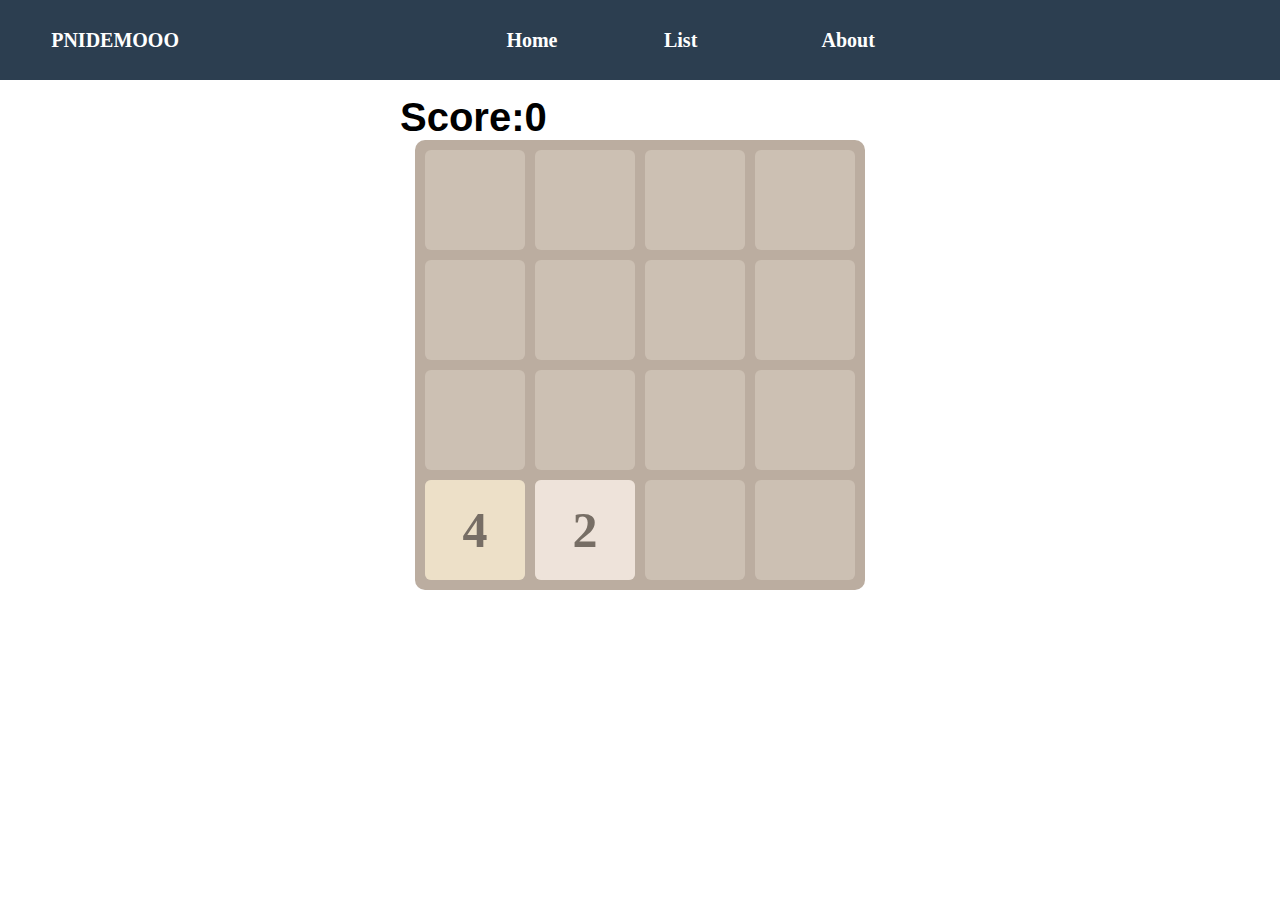
==== 2048/2048.html @ 6bf2aabd "game" ====
<!doctype html>
<html>
<head>
    <meta charset="utf-8">
    <title>2048</title>
    <link rel="stylesheet" href="2048.css">
    <link rel="stylesheet" href="../style.css">
</head>
<body>
<div class="nav">
    <a href="" class="navLink brand">PNIDEMOOO</a>
    <a href="" class="navLink">Home</a>
    <a href="" target="_blank" class="navLink">List</a>
    <a href="" target="_blank" class="navLink">About</a>
</div>
<div class="mainContent">
    <p>Score:<span id="score"></span></p>
    <div id="gridPanel">
        <!--背景单元格-->
        <div id="g00" class="grid"></div>
        <div id="g01" class="grid"></div>
        <div id="g02" class="grid"></div>
        <div id="g03" class="grid"></div>

        <div id="g10" class="grid"></div>
        <div id="g11" class="grid"></div>
        <div id="g12" class="grid"></div>
        <div id="g13" class="grid"></div>

        <div id="g20" class="grid"></div>
        <div id="g21" class="grid"></div>
        <div id="g22" class="grid"></div>
        <div id="g23" class="grid"></div>

        <div id="g30" class="grid"></div>
        <div id="g31" class="grid"></div>
        <div id="g32" class="grid"></div>
        <div id="g33" class="grid"></div>

        <!--前景单元格-->
        <div id="c00" class="cell n2">2</div>
        <div id="c01" class="cell n4">4</div>
        <div id="c02" class="cell n8">8</div>
        <div id="c03" class="cell n16">16</div>

        <div id="c10" class="cell n32">32</div>
        <div id="c11" class="cell n64">64</div>
        <div id="c12" class="cell n128">128</div>
        <div id="c13" class="cell n256">256</div>

        <div id="c20" class="cell n512">512</div>
        <div id="c21" class="cell n1024">1024</div>
        <div id="c22" class="cell n2048">2048</div>
        <div id="c23" class="cell n4096">4096</div>

        <div id="c30" class="cell n8192">8192</div>
        <div id="c31" class="cell"></div>
        <div id="c32" class="cell"></div>
        <div id="c33" class="cell"></div>
    </div>

    <!--Game Over!界面-->
    <div id="gameOver">
        <div><!--灰色半透明北景--></div>
        <!--前景小窗-->
        <p>Game Over!<br/>
            Score:<span id="finalScore"></span><br/>
            <a class="button" id="restart" style="font-size:30px;" onclick="game.start()">爱心 Try again!</a>
        </p>
    </div>
</div>

<script src="2048.js"></script>
</body>

</html>
---- 2048/2048.css ----
#gridPanel {
    width: 450px;
    height: 450px;
    margin: 0 auto;
    background-color: #bbada0;
    border-radius: 10px;
    position: relative;
}

.grid, .cell {
    width: 100px;
    height: 100px;
    border-radius: 6px;
}

.grid {
    float: left;
    margin: 10px 0 0 10px;
    background-color: #ccc0b3;
}

.cell {
    text-align: center;
    line-height: 100px;
    color: #776e65;
    font-size: 50px;
    font-family: 微软雅黑;
    font-weight: 700;
    position: absolute;
}

/*每一行拥有同样的top
  每一列拥有同样的left*/
#c00, #c01, #c02, #c03 {
    top: 10px;
}

#c00, #c10, #c20, #c30 {
    left: 10px;
}

#c10, #c11, #c12, #c13 {
    top: 120px;
}

#c01, #c11, #c21, #c31 {
    left: 120px;
}

#c20, #c21, #c22, #c23 {
    top: 230px;
}

#c02, #c12, #c22, #c32 {
    left: 230px;
}

#c30, #c31, #c32, #c33 {
    top: 340px;
}

#c03, #c13, #c23, #c33 {
    left: 340px;
}

.n2 {
    background-color: #eee3da;
}

.n4 {
    background-color: #ede0c8;
}

.n8 {
    background-color: #f2b179;
}

.n16 {
    background-color: #f59563;
}

.n32 {
    background-color: #f67c5f;
}

.n64 {
    background-color: #f65e3b;
}

.n128 {
    background-color: #edcf72;
    font-size: 40px;
}

.n256 {
    background-color: #edcc61;
    font-size: 40px;
}

.n512 {
    background-color: #9c0;
    font-size: 40px;
}

.n1024 {
    background-color: #33b5e5;
    font-size: 35px;
}

.n2048 {
    background-color: #09c;
    font-size: 35px;
}

.n4096 {
    background-color: #a6c;
    font-size: 35px;
}

.n8192 {
    background-color: #93c;
    font-size: 35px;
}

.n8, .n16, .n32, .n64, .n128, .n256, .n512, .n1024, .n2048, .n4096, .n8192 {
    color: #fff;
}

.n1024, .n2048, .n4096, .n8192 {
    font-size: 40px;
}

/*显示分数的p元素*/
p {
    width: 480px;
    margin: 0 auto;
    font-family: Arial;
    font-weight: bold;
    font-size: 40px;
    padding-top: 15px;
}

/*game over界面样式*/
#gameOver {
    width: 100%;
    height: 100%;;
    position: absolute;
    top: 0px;
    left: 0px;
    display: none;
}

#gameOver div {
    width: 100%;
    height: 100%;
    background-color: #555;
    opacity: 0.5;
}

#gameOver p {
    position: absolute;
    border-radius: 10px;
    top: 200px;
    left: 40%;
    width: 300px;
    height: 200px;
    border: 1px solid #edcf72;
    line-height: 1.6em;
    text-align: center;
    background-color: #fff;
}

.button {
    padding: 10px;
    background-color: #9f8d77;
    border-radius: 6px;
    color: #fff;
    cursor: pointer;
}
---- style.css ----
body {
    padding: 0;
    margin: 0;
    font-family: 微软雅黑;
}

a {
    text-decoration: none;
}

a:hover {
    cursor: pointer;
    text-decoration: none;
}

a.active {
    text-decoration: none;
}

.title {
    background-color: rgb(36, 41, 46);
    color: white;
    height: 50px;
    line-height: 50px;
}

#blogName {
    margin-left: 50px;
    color: white;
}

.nav {
    background-color: #2c3e50;
    height: 80px;
    position: fixed;
    width: 100%;
    top: 0px;
    z-index: 2000;
}

.navLink {
    display: inline-flex;
    justify-content: flex-start;
    color: white;
    line-height: 80px;
    height: 100%;
    width: 8%;
    margin-left: 4%;
    font-weight: bold;
    font-size: 20px;
}

.navLink:hover {
    color: #18bc9c;
    transition: 0.3s; /*切换时间*/
}

.brand {
    width: 400px;
}

.brand:hover {
    color: white;
}

.mainContent {
    margin-top: 80px;
}

/*header {*/
    /*margin-top: 80px*/
/*}*/

.list {
    margin: 0 0 30px;
}

.img-responsive{
    border-radius: 20px;
}

.item{
    border-radius: 20px;
}

.caption{
    border-radius: 20px;
}

/*responsive design*/

@media screen and (max-width: 800px) {
    .sidebar {
        width: 100%;
        height: 300px;
    }

    .blogContent {
        width: 100%;
        height: auto;
        overflow-y: hidden;
    }

    .mainContent {
        display: flex;
        flex-direction: column;
    }
}

.selectFile{
    background-color: red;
}
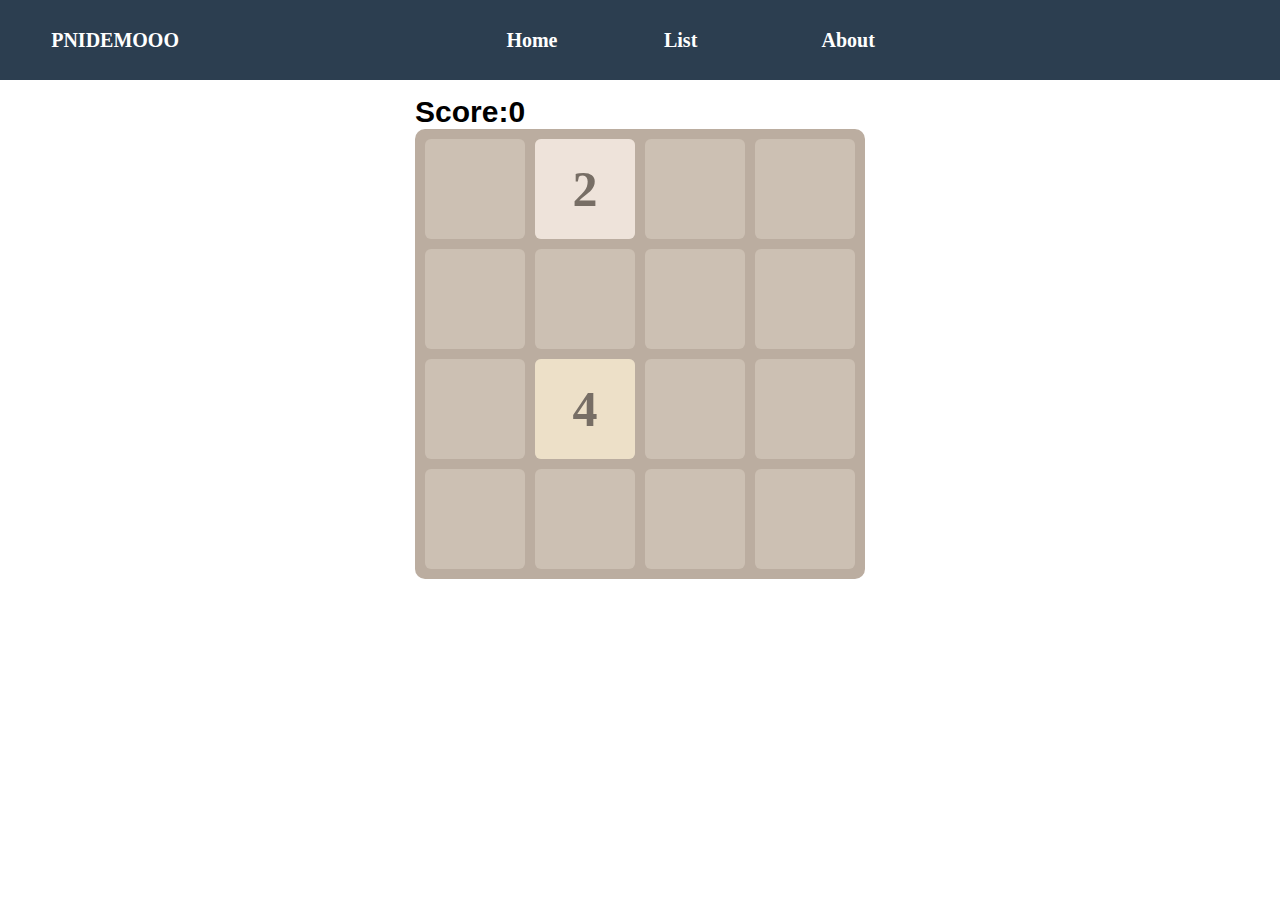
==== commit f40428ac: "game" ====
--- a/2048/2048.html
+++ b/2048/2048.html
@@ -3,13 +3,14 @@
 <head>
     <meta charset="utf-8">
     <title>2048</title>
+    <link rel="stylesheet" href="../style.css">
     <link rel="stylesheet" href="2048.css">
-    <link rel="stylesheet" href="../style.css">
+
 </head>
 <body>
 <div class="nav">
     <a href="" class="navLink brand">PNIDEMOOO</a>
-    <a href="" class="navLink">Home</a>
+    <a href="../index.html" class="navLink">Home</a>
     <a href="" target="_blank" class="navLink">List</a>
     <a href="" target="_blank" class="navLink">About</a>
 </div>
--- a/2048/2048.css
+++ b/2048/2048.css
@@ -1,4 +1,3 @@
-
 #gridPanel {
     width: 450px;
     height: 450px;
@@ -133,11 +132,11 @@
 
 /*显示分数的p元素*/
 p {
-    width: 480px;
+    width: 450px;
     margin: 0 auto;
     font-family: Arial;
     font-weight: bold;
-    font-size: 40px;
+    font-size: 30px;
     padding-top: 15px;
 }
 
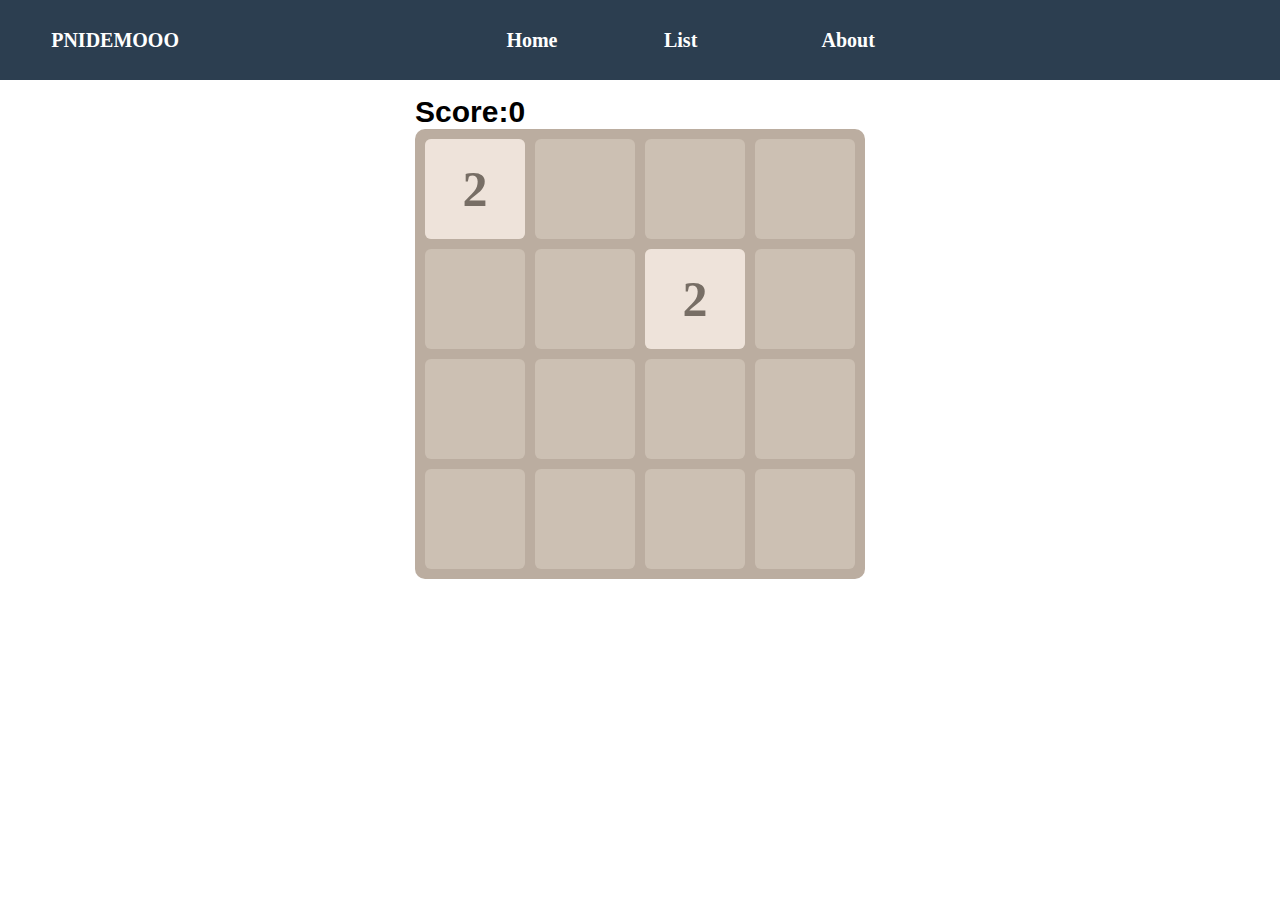
==== commit d425c6b8: "game" ====
--- a/2048/2048.html
+++ b/2048/2048.html
@@ -39,22 +39,22 @@
         <div id="g33" class="grid"></div>
 
         <!--前景单元格-->
-        <div id="c00" class="cell n2">2</div>
-        <div id="c01" class="cell n4">4</div>
-        <div id="c02" class="cell n8">8</div>
-        <div id="c03" class="cell n16">16</div>
+        <div id="c00" class="cell"></div>
+        <div id="c01" class="cell"></div>
+        <div id="c02" class="cell"></div>
+        <div id="c03" class="cell"></div>
 
-        <div id="c10" class="cell n32">32</div>
-        <div id="c11" class="cell n64">64</div>
-        <div id="c12" class="cell n128">128</div>
-        <div id="c13" class="cell n256">256</div>
+        <div id="c10" class="cell"></div>
+        <div id="c11" class="cell"></div>
+        <div id="c12" class="cell"></div>
+        <div id="c13" class="cell"></div>
 
-        <div id="c20" class="cell n512">512</div>
-        <div id="c21" class="cell n1024">1024</div>
-        <div id="c22" class="cell n2048">2048</div>
-        <div id="c23" class="cell n4096">4096</div>
+        <div id="c20" class="cell"></div>
+        <div id="c21" class="cell"></div>
+        <div id="c22" class="cell"></div>
+        <div id="c23" class="cell"></div>
 
-        <div id="c30" class="cell n8192">8192</div>
+        <div id="c30" class="cell"></div>
         <div id="c31" class="cell"></div>
         <div id="c32" class="cell"></div>
         <div id="c33" class="cell"></div>
@@ -66,12 +66,10 @@
         <!--前景小窗-->
         <p>Game Over!<br/>
             Score:<span id="finalScore"></span><br/>
-            <a class="button" id="restart" style="font-size:30px;" onclick="game.start()">爱心 Try again!</a>
+            <a class="button" id="restart" style="font-size:30px;" onclick="game.start()">Try again!</a>
         </p>
     </div>
 </div>
-
 <script src="2048.js"></script>
 </body>
-
 </html>